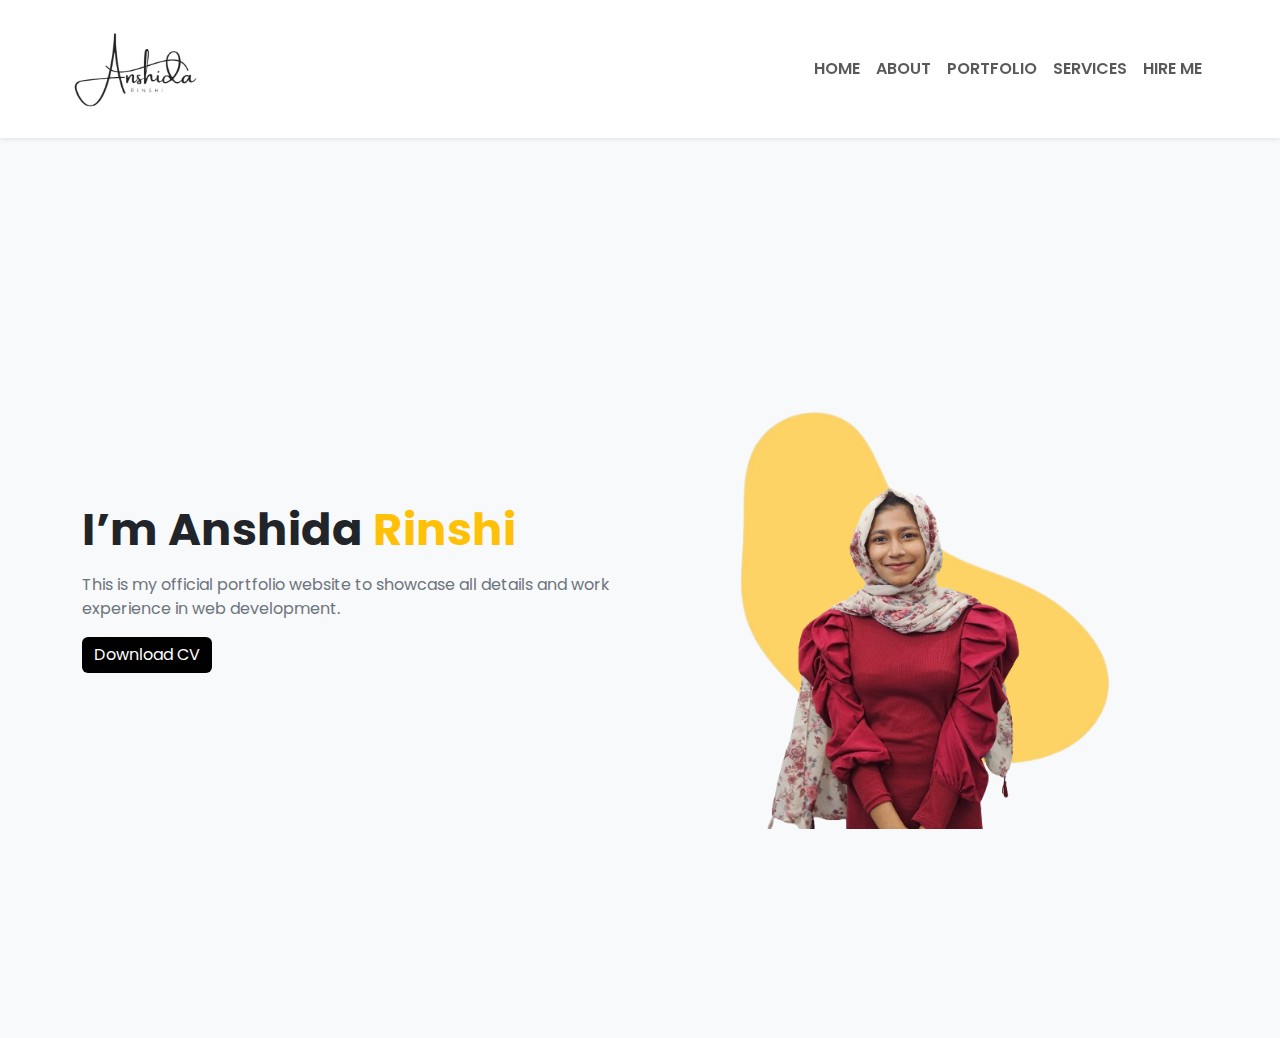
==== index.html @ f3ba5772 "added files" ====
<!DOCTYPE html>
<html lang="en">
<head>
    <meta charset="UTF-8">
    <meta name="viewport" content="width=device-width, initial-scale=1.0">
    <title>Responsive Portfolio - Anshida Rinshi</title>
    <!-- Bootstrap CSS -->
    <link href="https://cdn.jsdelivr.net/npm/bootstrap@5.3.0/dist/css/bootstrap.min.css" rel="stylesheet">
    <!-- Google Fonts -->
    <link href="https://fonts.googleapis.com/css2?family=Poppins:wght@300;400;600&display=swap" rel="stylesheet">
    <!-- Custom CSS -->
    <link rel="stylesheet" href="style.css">
</head>
<body>
    <!-- Navbar -->
    <header class="bg-white shadow-sm py-3 sticky-top">
        <nav class="container navbar navbar-expand-lg navbar-light">
            <!-- Logo Image -->
            <a class="navbar-brand" href="#">
                <img src="images/logo.png" alt="Logo" height="50">
            </a>
            <button class="navbar-toggler" type="button" data-bs-toggle="collapse" data-bs-target="#navbarNav" aria-controls="navbarNav" aria-expanded="false" aria-label="Toggle navigation">
                <span class="navbar-toggler-icon"></span>
            </button>
            <div class="collapse navbar-collapse justify-content-end" id="navbarNav">
                <ul class="navbar-nav">
                    <li class="nav-item">
                        <a class="nav-link fw-semibold" href="#">HOME</a>
                    </li>
                    <li class="nav-item">
                        <a class="nav-link fw-semibold" href="#">ABOUT</a>
                    </li>
                    <li class="nav-item">
                        <a class="nav-link fw-semibold" href="#">PORTFOLIO</a>
                    </li>
                    <li class="nav-item">
                        <a class="nav-link fw-semibold" href="#">SERVICES</a>
                    </li>
                    <li class="nav-item">
                        <a class="nav-link fw-semibold" href="#">HIRE ME</a>
                    </li>
                </ul>
            </div>
        </nav>
    </header>

    <!-- Hero Section -->
    <section class="hero d-flex align-items-center" style="height: 100vh;">
        <div class="container">
            <div class="row align-items-center">
                <!-- Hero Text -->
                <div class="col-lg-6 col-md-6 col-12 text-center text-md-start mb-4 mb-md-0">
                    <h1 class="fw-bold display-4">I’m Anshida <span class="text-warning">Rinshi</span></h1>
                    <p class="text-secondary mt-3">This is my official portfolio website to showcase all details and work experience in web development.</p>
                    <!-- Download CV Button -->
                    <a href="files/cv-anshida rinshi.pdf" class="btn btn-custom" download="CV_Anshida_Rinshi.pdf">Download CV</a>

                </div>
                <!-- Hero Image with Yellow Shape -->
                <div class="col-lg-6 col-md-6 col-12 position-relative text-center">
                    <!-- Yellow Irregular Shape -->
                    <img src="images/yellow-shape.png" alt="Yellow Shape" class="img-fluid position-absolute shape-bg">
                    <!-- Profile Image -->
                    <img src="images/profile.png" alt="Profile Image" class="img-fluid profile-img">
                </div>
        </div>
    </section>

    <!-- Bootstrap Bundle with Popper -->
    <script src="https://cdn.jsdelivr.net/npm/bootstrap@5.3.0/dist/js/bootstrap.bundle.min.js"></script>
</body>
</html>
---- style.css ----
/* General Styles */
body {
    font-family: 'Poppins', sans-serif;
    margin: 0;
    padding: 0;
}

.nav-link {
    transition: color 0.3s ease-in-out;
}

.nav-link:hover {
    color: #f7b731;
}

/* Hero Section */
.hero {
    background-color: #f8f9fa;
    position: relative;
    height: 100vh; /* Full height */
}

.hero h1 {
    font-size: 2.8rem;
    font-weight: 700;
}

.hero p {
    font-size: 1rem;
    color: #6c757d;
}

/* Logo */
.navbar-brand img {
    height: 80px;  /* Adjust this value to increase the logo size */
    width: auto;   /* This ensures the logo maintains its aspect ratio */

}

/* Profile Image and Yellow Shape */
.shape-bg {
    width: 100%;
    max-width: 400px;
    top: 50%;
    left: 50%;
    transform: translate(-50%, -50%) scale(1.1);
    z-index: 0;
    opacity: 0.8;
}

.profile-img {
    position: relative;
    z-index: 1;
    width: 100%;
    max-width: 350px;
    border-radius: 10px;
    margin-top: 1rem;
}

/* Responsive Font Sizes */
@media (max-width: 768px) {
    .hero h1 {
        font-size: 2.2rem;
    }
    .profile-img {
        max-width: 280px;
    }
}

@media (max-width: 576px) {
    .hero h1 {
        font-size: 1.8rem;
    }
    .profile-img {
        max-width: 250px;
    }
}
/* Yellow Shape Hover Effect (Sideways Movement) */
.shape-bg {
    width: 100%;
    max-width: 400px;
    top: 50%;
    left: 50%;
    transform: translate(-50%, -50%) scale(1.1);
    z-index: 0;
    opacity: 0.8;
    transition: transform 0.3s ease; /* Smooth transition for movement */
}

.shape-bg:hover {
    transform: translate(-50%, -50%) scale(1.1) translateX(20px); /* Move the yellow shape to the right */
}
.btn-custom {
    background-color: #000000;  /* Black background */
    color: white;  /* White text color */
    border: none;  /* Remove border */
    transition: background-color 0.3s ease;  /* Smooth transition for hover effect */
}

.btn-custom:hover {
    background-color: #444444;  /* Lighter shade of black (dark gray) on hover */
}
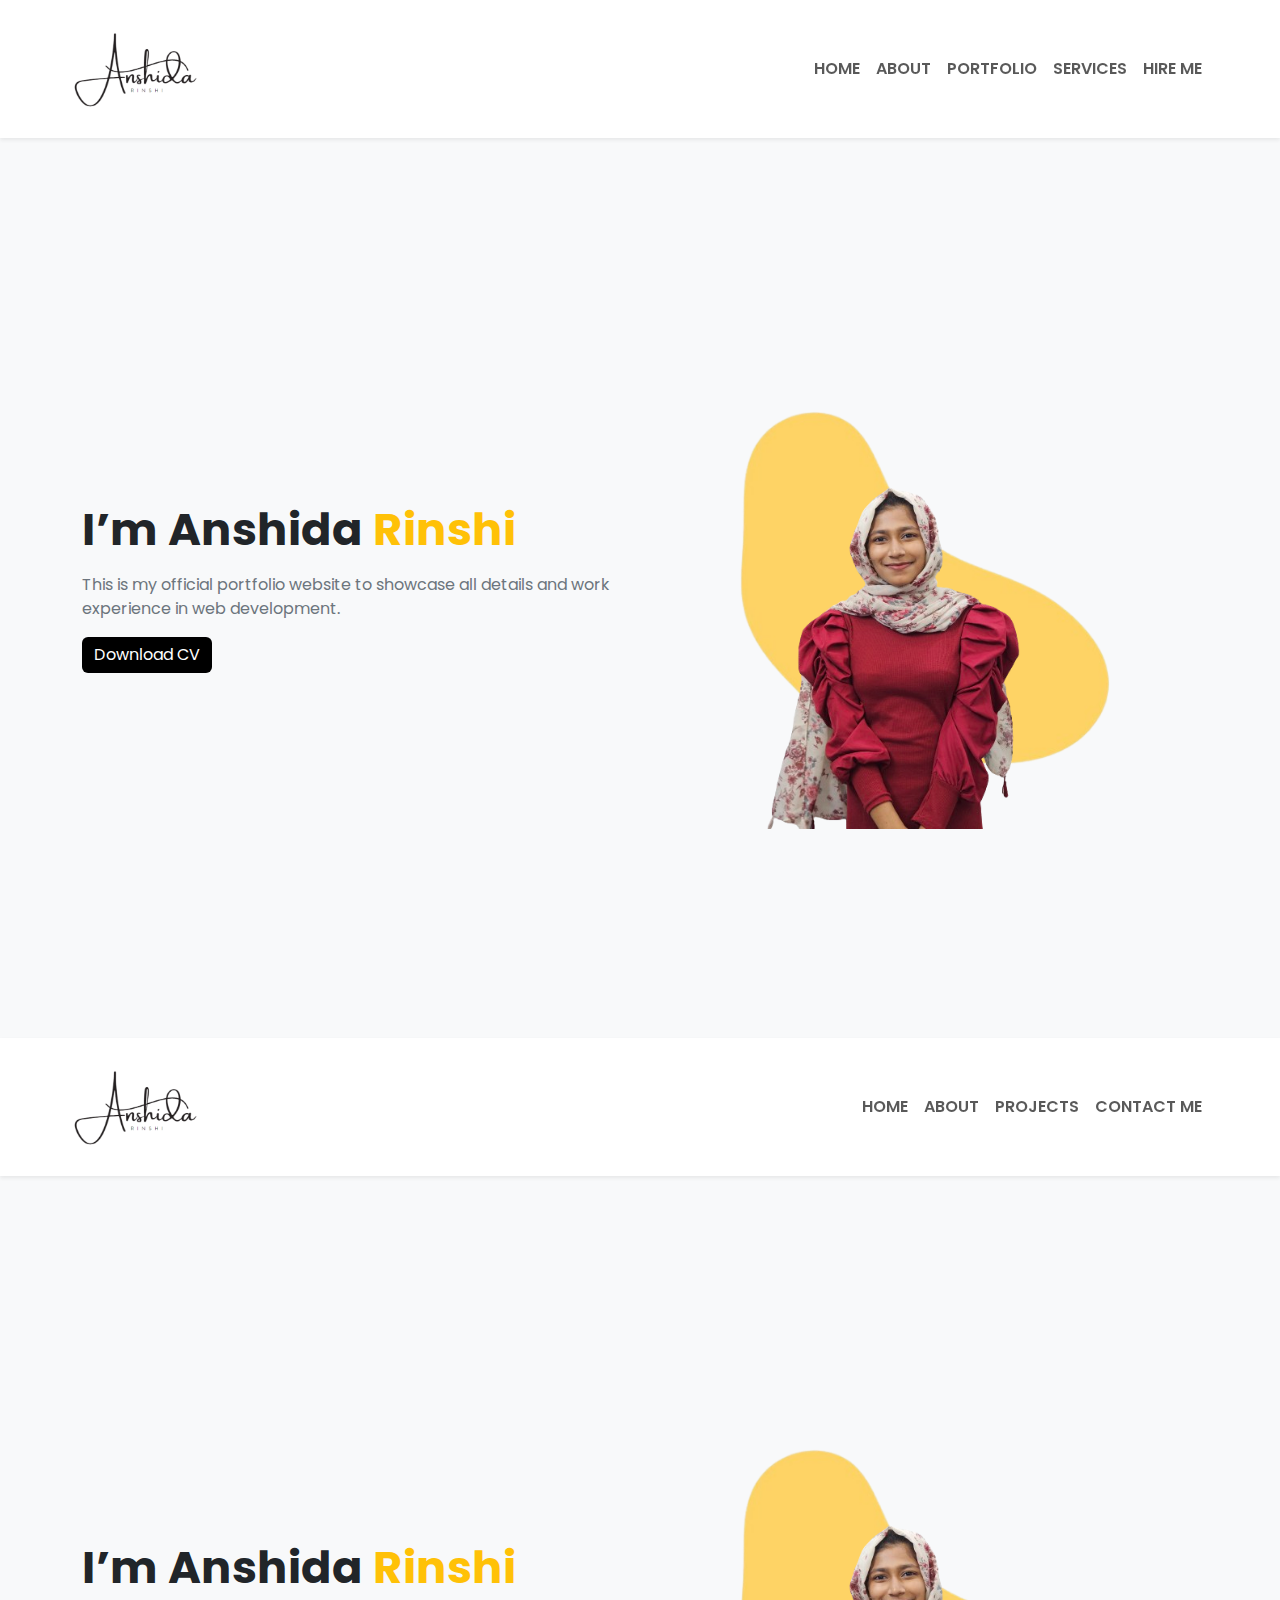
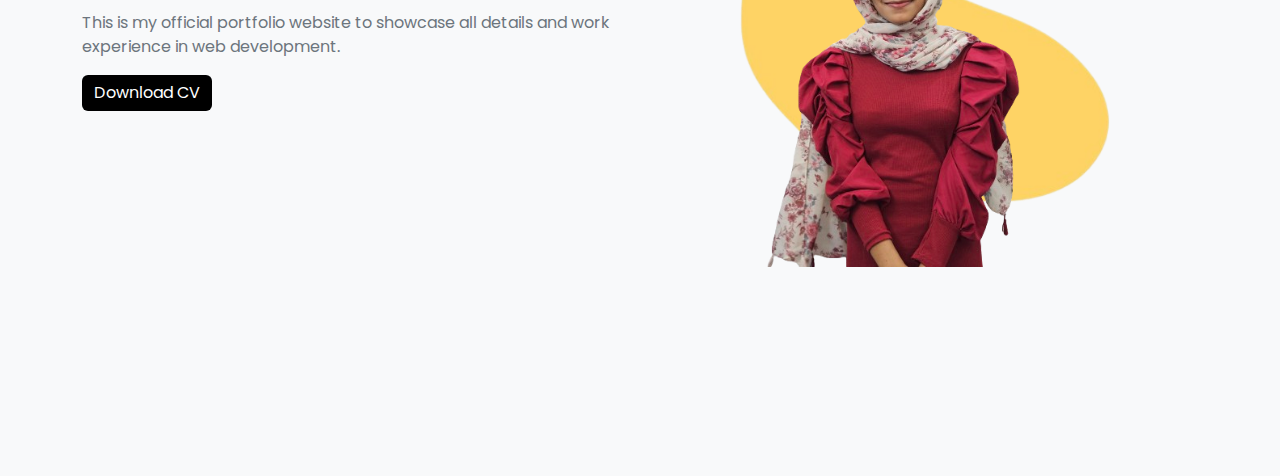
==== commit ddc571c4: "Updated contact page and linked correct repository" ====
--- a/index.html
+++ b/index.html
@@ -1,72 +1,158 @@
-<!DOCTYPE html>
-<html lang="en">
-<head>
-    <meta charset="UTF-8">
-    <meta name="viewport" content="width=device-width, initial-scale=1.0">
-    <title>Responsive Portfolio - Anshida Rinshi</title>
-    <!-- Bootstrap CSS -->
-    <link href="https://cdn.jsdelivr.net/npm/bootstrap@5.3.0/dist/css/bootstrap.min.css" rel="stylesheet">
-    <!-- Google Fonts -->
-    <link href="https://fonts.googleapis.com/css2?family=Poppins:wght@300;400;600&display=swap" rel="stylesheet">
-    <!-- Custom CSS -->
-    <link rel="stylesheet" href="style.css">
-</head>
-<body>
-    <!-- Navbar -->
-    <header class="bg-white shadow-sm py-3 sticky-top">
-        <nav class="container navbar navbar-expand-lg navbar-light">
-            <!-- Logo Image -->
-            <a class="navbar-brand" href="#">
-                <img src="images/logo.png" alt="Logo" height="50">
-            </a>
-            <button class="navbar-toggler" type="button" data-bs-toggle="collapse" data-bs-target="#navbarNav" aria-controls="navbarNav" aria-expanded="false" aria-label="Toggle navigation">
-                <span class="navbar-toggler-icon"></span>
-            </button>
-            <div class="collapse navbar-collapse justify-content-end" id="navbarNav">
-                <ul class="navbar-nav">
-                    <li class="nav-item">
-                        <a class="nav-link fw-semibold" href="#">HOME</a>
-                    </li>
-                    <li class="nav-item">
-                        <a class="nav-link fw-semibold" href="#">ABOUT</a>
-                    </li>
-                    <li class="nav-item">
-                        <a class="nav-link fw-semibold" href="#">PORTFOLIO</a>
-                    </li>
-                    <li class="nav-item">
-                        <a class="nav-link fw-semibold" href="#">SERVICES</a>
-                    </li>
-                    <li class="nav-item">
-                        <a class="nav-link fw-semibold" href="#">HIRE ME</a>
-                    </li>
-                </ul>
-            </div>
-        </nav>
-    </header>
-
-    <!-- Hero Section -->
-    <section class="hero d-flex align-items-center" style="height: 100vh;">
-        <div class="container">
-            <div class="row align-items-center">
-                <!-- Hero Text -->
-                <div class="col-lg-6 col-md-6 col-12 text-center text-md-start mb-4 mb-md-0">
-                    <h1 class="fw-bold display-4">I’m Anshida <span class="text-warning">Rinshi</span></h1>
-                    <p class="text-secondary mt-3">This is my official portfolio website to showcase all details and work experience in web development.</p>
-                    <!-- Download CV Button -->
-                    <a href="files/cv-anshida rinshi.pdf" class="btn btn-custom" download="CV_Anshida_Rinshi.pdf">Download CV</a>
-
-                </div>
-                <!-- Hero Image with Yellow Shape -->
-                <div class="col-lg-6 col-md-6 col-12 position-relative text-center">
-                    <!-- Yellow Irregular Shape -->
-                    <img src="images/yellow-shape.png" alt="Yellow Shape" class="img-fluid position-absolute shape-bg">
-                    <!-- Profile Image -->
-                    <img src="images/profile.png" alt="Profile Image" class="img-fluid profile-img">
-                </div>
-        </div>
-    </section>
-
-    <!-- Bootstrap Bundle with Popper -->
-    <script src="https://cdn.jsdelivr.net/npm/bootstrap@5.3.0/dist/js/bootstrap.bundle.min.js"></script>
-</body>
-</html>
+<!DOCTYPE html>
+<html lang="en">
+<head>
+    <meta charset="UTF-8">
+    <meta name="viewport" content="width=device-width, initial-scale=1.0">
+    <title>Responsive Portfolio - Anshida Rinshi</title>
+    <!-- Bootstrap CSS -->
+    <link href="https://cdn.jsdelivr.net/npm/bootstrap@5.3.0/dist/css/bootstrap.min.css" rel="stylesheet">
+    <!-- Google Fonts -->
+    <link href="https://fonts.googleapis.com/css2?family=Poppins:wght@300;400;600&display=swap" rel="stylesheet">
+    <!-- Custom CSS -->
+    <link rel="stylesheet" href="style.css">
+</head>
+<body>
+    <!-- Navbar -->
+    <header class="bg-white shadow-sm py-3 sticky-top">
+        <nav class="container navbar navbar-expand-lg navbar-light">
+            <!-- Logo Image -->
+            <a class="navbar-brand" href="#">
+                <img src="images/logo.png" alt="Logo" height="50">
+            </a>
+            <button class="navbar-toggler" type="button" data-bs-toggle="collapse" data-bs-target="#navbarNav" aria-controls="navbarNav" aria-expanded="false" aria-label="Toggle navigation">
+                <span class="navbar-toggler-icon"></span>
+            </button>
+            <div class="collapse navbar-collapse justify-content-end" id="navbarNav">
+                <ul class="navbar-nav">
+                    <li class="nav-item">
+                        <a class="nav-link fw-semibold" href="#">HOME</a>
+                    </li>
+                    <li class="nav-item">
+                        <a class="nav-link fw-semibold" href="#">ABOUT</a>
+                    </li>
+                    <li class="nav-item">
+                        <a class="nav-link fw-semibold" href="#">PORTFOLIO</a>
+                    </li>
+                    <li class="nav-item">
+                        <a class="nav-link fw-semibold" href="#">SERVICES</a>
+                    </li>
+                    <li class="nav-item">
+                        <a class="nav-link fw-semibold" href="#">HIRE ME</a>
+                    </li>
+                </ul>
+            </div>
+        </nav>
+    </header>
+
+    <!-- Hero Section -->
+    <section class="hero d-flex align-items-center" style="height: 100vh;">
+        <div class="container">
+            <div class="row align-items-center">
+                <!-- Hero Text -->
+                <div class="col-lg-6 col-md-6 col-12 text-center text-md-start mb-4 mb-md-0">
+                    <h1 class="fw-bold display-4">I’m Anshida <span class="text-warning">Rinshi</span></h1>
+                    <p class="text-secondary mt-3">This is my official portfolio website to showcase all details and work experience in web development.</p>
+                    <!-- Download CV Button -->
+                    <a href="files/cv-anshida rinshi.pdf" class="btn btn-custom" download="CV_Anshida_Rinshi.pdf">Download CV</a>
+
+                </div>
+                <!-- Hero Image with Yellow Shape -->
+                <div class="col-lg-6 col-md-6 col-12 position-relative text-center">
+                    <!-- Yellow Irregular Shape -->
+                    <img src="images/yellow-shape.png" alt="Yellow Shape" class="img-fluid position-absolute shape-bg">
+                    <!-- Profile Image -->
+                    <img src="images/profile.png" alt="Profile Image" class="img-fluid profile-img">
+                </div>
+        </div>
+    </section>
+
+    <!-- Bootstrap Bundle with Popper -->
+    <script src="https://cdn.jsdelivr.net/npm/bootstrap@5.3.0/dist/js/bootstrap.bundle.min.js"></script>
+</body>
+</html>
+
+<!DOCTYPE html>
+<html lang="en">
+<head>
+    <meta charset="UTF-8">
+    <meta name="viewport" content="width=device-width, initial-scale=1.0">
+    <title>Responsive Portfolio - Anshida Rinshi</title>
+    <!-- Bootstrap CSS -->
+    <link href="https://cdn.jsdelivr.net/npm/bootstrap@5.3.0/dist/css/bootstrap.min.css" rel="stylesheet">
+    <!-- Google Fonts -->
+    <link href="https://fonts.googleapis.com/css2?family=Poppins:wght@300;400;600&display=swap" rel="stylesheet">
+    <!-- Custom CSS -->
+    <link rel="stylesheet" href="style.css">
+</head>
+<body>
+    <!-- Navbar -->
+    <header class="bg-white shadow-sm py-3 sticky-top">
+        <nav class="container navbar navbar-expand-lg navbar-light">
+            <!-- Logo Image -->
+            <a class="navbar-brand" href="#">
+                <img src="images/logo.png" alt="Logo" height="50">
+            </a>
+            <button class="navbar-toggler" type="button" data-bs-toggle="collapse" data-bs-target="#navbarNav" aria-controls="navbarNav" aria-expanded="false" aria-label="Toggle navigation">
+                <span class="navbar-toggler-icon"></span>
+            </button>
+            <div class="collapse navbar-collapse justify-content-end" id="navbarNav">
+                <ul class="navbar-nav">
+                    <li class="nav-item">
+                        <a class="nav-link fw-semibold" href="index.html">HOME</a>
+                    </li>
+                    <li class="nav-item">
+                        <a class="nav-link fw-semibold" href="about.html">ABOUT</a>
+                    </li>
+                    <li class="nav-item">
+                        <a class="nav-link fw-semibold" href="projects.html">PROJECTS</a>
+                    </li>
+                    <li class="nav-item">
+                        <a class="nav-link fw-semibold" href="contact.html">CONTACT ME</a>
+                    </li>
+                </ul>
+            </div>
+        </nav>
+    </header>
+
+    <!-- Hero Section -->
+    <section class="hero d-flex align-items-center" style="height: 100vh;">
+        <div class="container">
+            <div class="row align-items-center">
+                <!-- Hero Text -->
+                <div class="col-lg-6 col-md-6 col-12 text-center text-md-start mb-4 mb-md-0">
+                    <h1 class="fw-bold display-4">I’m Anshida <span class="text-warning">Rinshi</span></h1>
+                    <p class="text-secondary mt-3">This is my official portfolio website to showcase all details and work experience in web development.</p>
+                    <!-- Download CV Button -->
+                    <a href="files/cv-anshida rinshi.pdf" class="btn btn-custom" download="CV_Anshida_Rinshi.pdf">Download CV</a>
+
+                </div>
+                <!-- Hero Image with Yellow Shape -->
+                <div class="col-lg-6 col-md-6 col-12 position-relative text-center">
+                    <!-- Yellow Irregular Shape -->
+                    <img src="images/yellow-shape.png" alt="Yellow Shape" class="img-fluid position-absolute shape-bg">
+                    <!-- Profile Image -->
+                    <img src="images/profile.png" alt="Profile Image" class="img-fluid profile-img">
+                </div>
+        </div>
+    </section>
+    <script>
+        document.querySelectorAll('a[href^="#"]').forEach(anchor => {
+            anchor.addEventListener('click', function (e) {
+                e.preventDefault();
+    
+                const targetId = this.getAttribute('href').substring(1);
+                const targetElement = document.getElementById(targetId);
+    
+                if (targetElement) {
+                    window.scrollTo({
+                        top: targetElement.offsetTop,
+                        behavior: 'smooth'
+                    });
+                }
+            });
+        });
+    </script>
+    <!-- Bootstrap Bundle with Popper -->
+    <script src="https://cdn.jsdelivr.net/npm/bootstrap@5.3.0/dist/js/bootstrap.bundle.min.js"></script>
+</body>
+</html>
--- a/style.css
+++ b/style.css
@@ -1,102 +1,205 @@
-/* General Styles */
-body {
-    font-family: 'Poppins', sans-serif;
-    margin: 0;
-    padding: 0;
-}
-
-.nav-link {
-    transition: color 0.3s ease-in-out;
-}
-
-.nav-link:hover {
-    color: #f7b731;
-}
-
-/* Hero Section */
-.hero {
-    background-color: #f8f9fa;
-    position: relative;
-    height: 100vh; /* Full height */
-}
-
-.hero h1 {
-    font-size: 2.8rem;
-    font-weight: 700;
-}
-
-.hero p {
-    font-size: 1rem;
-    color: #6c757d;
-}
-
-/* Logo */
-.navbar-brand img {
-    height: 80px;  /* Adjust this value to increase the logo size */
-    width: auto;   /* This ensures the logo maintains its aspect ratio */
-
-}
-
-/* Profile Image and Yellow Shape */
-.shape-bg {
-    width: 100%;
-    max-width: 400px;
-    top: 50%;
-    left: 50%;
-    transform: translate(-50%, -50%) scale(1.1);
-    z-index: 0;
-    opacity: 0.8;
-}
-
-.profile-img {
-    position: relative;
-    z-index: 1;
-    width: 100%;
-    max-width: 350px;
-    border-radius: 10px;
-    margin-top: 1rem;
-}
-
-/* Responsive Font Sizes */
-@media (max-width: 768px) {
-    .hero h1 {
-        font-size: 2.2rem;
-    }
-    .profile-img {
-        max-width: 280px;
-    }
-}
-
-@media (max-width: 576px) {
-    .hero h1 {
-        font-size: 1.8rem;
-    }
-    .profile-img {
-        max-width: 250px;
-    }
-}
-/* Yellow Shape Hover Effect (Sideways Movement) */
-.shape-bg {
-    width: 100%;
-    max-width: 400px;
-    top: 50%;
-    left: 50%;
-    transform: translate(-50%, -50%) scale(1.1);
-    z-index: 0;
-    opacity: 0.8;
-    transition: transform 0.3s ease; /* Smooth transition for movement */
-}
-
-.shape-bg:hover {
-    transform: translate(-50%, -50%) scale(1.1) translateX(20px); /* Move the yellow shape to the right */
-}
-.btn-custom {
-    background-color: #000000;  /* Black background */
-    color: white;  /* White text color */
-    border: none;  /* Remove border */
-    transition: background-color 0.3s ease;  /* Smooth transition for hover effect */
-}
-
-.btn-custom:hover {
-    background-color: #444444;  /* Lighter shade of black (dark gray) on hover */
-}
+/* General Styles */
+body {
+    font-family: 'Poppins', sans-serif;
+    margin: 0;
+    padding: 0;
+}
+
+.nav-link {
+    transition: color 0.3s ease-in-out;
+}
+
+.nav-link:hover {
+    color: #f7b731;
+}
+
+/* Hero Section */
+.hero {
+    background-color: #f8f9fa;
+    position: relative;
+    height: 100vh; /* Full height */
+}
+
+.hero h1 {
+    font-size: 2.8rem;
+    font-weight: 700;
+}
+
+.hero p {
+    font-size: 1rem;
+    color: #6c757d;
+}
+
+/* Logo */
+.navbar-brand img {
+    height: 80px;  /* Adjust this value to increase the logo size */
+    width: auto;   /* This ensures the logo maintains its aspect ratio */
+
+}
+
+/* Profile Image and Yellow Shape */
+.shape-bg {
+    width: 100%;
+    max-width: 400px;
+    top: 50%;
+    left: 50%;
+    transform: translate(-50%, -50%) scale(1.1);
+    z-index: 0;
+    opacity: 0.8;
+}
+
+.profile-img {
+    position: relative;
+    z-index: 1;
+    width: 100%;
+    max-width: 350px;
+    border-radius: 10px;
+    margin-top: 1rem;
+}
+
+/* Responsive Font Sizes */
+@media (max-width: 768px) {
+    .hero h1 {
+        font-size: 2.2rem;
+    }
+    .profile-img {
+        max-width: 280px;
+    }
+}
+
+@media (max-width: 576px) {
+    .hero h1 {
+        font-size: 1.8rem;
+    }
+    .profile-img {
+        max-width: 250px;
+    }
+}
+/* Yellow Shape Hover Effect (Sideways Movement) */
+.shape-bg {
+    width: 100%;
+    max-width: 400px;
+    top: 50%;
+    left: 50%;
+    transform: translate(-50%, -50%) scale(1.1);
+    z-index: 0;
+    opacity: 0.8;
+    transition: transform 0.3s ease; /* Smooth transition for movement */
+}
+
+.shape-bg:hover {
+    transform: translate(-50%, -50%) scale(1.1) translateX(20px); /* Move the yellow shape to the right */
+}
+.btn-custom {
+    background-color: #000000;  /* Black background */
+    color: white;  /* White text color */
+    border: none;  /* Remove border */
+    transition: background-color 0.3s ease;  /* Smooth transition for hover effect */
+}
+
+.btn-custom:hover {
+    background-color: #444444;  /* Lighter shade of black (dark gray) on hover */
+}
+
+/* General Styles */
+body {
+    font-family: 'Poppins', sans-serif;
+    margin: 0;
+    padding: 0;
+}
+
+.nav-link {
+    transition: color 0.3s ease-in-out;
+}
+
+.nav-link:hover {
+    color: #f7b731;
+}
+
+/* Hero Section */
+.hero {
+    background-color: #f8f9fa;
+    position: relative;
+    height: 100vh; /* Full height */
+}
+
+.hero h1 {
+    font-size: 2.8rem;
+    font-weight: 700;
+}
+
+.hero p {
+    font-size: 1rem;
+    color: #6c757d;
+}
+
+/* Logo */
+.navbar-brand img {
+    height: 80px;  /* Adjust this value to increase the logo size */
+    width: auto;   /* This ensures the logo maintains its aspect ratio */
+
+}
+
+/* Profile Image and Yellow Shape */
+.shape-bg {
+    width: 100%;
+    max-width: 400px;
+    top: 50%;
+    left: 50%;
+    transform: translate(-50%, -50%) scale(1.1);
+    z-index: 0;
+    opacity: 0.8;
+}
+
+.profile-img {
+    position: relative;
+    z-index: 1;
+    width: 100%;
+    max-width: 350px;
+    border-radius: 10px;
+    margin-top: 1rem;
+}
+
+/* Responsive Font Sizes */
+@media (max-width: 768px) {
+    .hero h1 {
+        font-size: 2.2rem;
+    }
+    .profile-img {
+        max-width: 280px;
+    }
+}
+
+@media (max-width: 576px) {
+    .hero h1 {
+        font-size: 1.8rem;
+    }
+    .profile-img {
+        max-width: 250px;
+    }
+}
+/* Yellow Shape Hover Effect (Sideways Movement) */
+.shape-bg {
+    width: 100%;
+    max-width: 400px;
+    top: 50%;
+    left: 50%;
+    transform: translate(-50%, -50%) scale(1.1);
+    z-index: 0;
+    opacity: 0.8;
+    transition: transform 0.3s ease; /* Smooth transition for movement */
+}
+
+.shape-bg:hover {
+    transform: translate(-50%, -50%) scale(1.1) translateX(20px); /* Move the yellow shape to the right */
+}
+.btn-custom {
+    background-color: #000000;  /* Black background */
+    color: white;  /* White text color */
+    border: none;  /* Remove border */
+    transition: background-color 0.3s ease;  /* Smooth transition for hover effect */
+}
+
+.btn-custom:hover {
+    background-color: #444444;  /* Lighter shade of black (dark gray) on hover */
+}
--- a/style.css
+++ b/style.css
@@ -1,102 +1,205 @@
-/* General Styles */
-body {
-    font-family: 'Poppins', sans-serif;
-    margin: 0;
-    padding: 0;
-}
-
-.nav-link {
-    transition: color 0.3s ease-in-out;
-}
-
-.nav-link:hover {
-    color: #f7b731;
-}
-
-/* Hero Section */
-.hero {
-    background-color: #f8f9fa;
-    position: relative;
-    height: 100vh; /* Full height */
-}
-
-.hero h1 {
-    font-size: 2.8rem;
-    font-weight: 700;
-}
-
-.hero p {
-    font-size: 1rem;
-    color: #6c757d;
-}
-
-/* Logo */
-.navbar-brand img {
-    height: 80px;  /* Adjust this value to increase the logo size */
-    width: auto;   /* This ensures the logo maintains its aspect ratio */
-
-}
-
-/* Profile Image and Yellow Shape */
-.shape-bg {
-    width: 100%;
-    max-width: 400px;
-    top: 50%;
-    left: 50%;
-    transform: translate(-50%, -50%) scale(1.1);
-    z-index: 0;
-    opacity: 0.8;
-}
-
-.profile-img {
-    position: relative;
-    z-index: 1;
-    width: 100%;
-    max-width: 350px;
-    border-radius: 10px;
-    margin-top: 1rem;
-}
-
-/* Responsive Font Sizes */
-@media (max-width: 768px) {
-    .hero h1 {
-        font-size: 2.2rem;
-    }
-    .profile-img {
-        max-width: 280px;
-    }
-}
-
-@media (max-width: 576px) {
-    .hero h1 {
-        font-size: 1.8rem;
-    }
-    .profile-img {
-        max-width: 250px;
-    }
-}
-/* Yellow Shape Hover Effect (Sideways Movement) */
-.shape-bg {
-    width: 100%;
-    max-width: 400px;
-    top: 50%;
-    left: 50%;
-    transform: translate(-50%, -50%) scale(1.1);
-    z-index: 0;
-    opacity: 0.8;
-    transition: transform 0.3s ease; /* Smooth transition for movement */
-}
-
-.shape-bg:hover {
-    transform: translate(-50%, -50%) scale(1.1) translateX(20px); /* Move the yellow shape to the right */
-}
-.btn-custom {
-    background-color: #000000;  /* Black background */
-    color: white;  /* White text color */
-    border: none;  /* Remove border */
-    transition: background-color 0.3s ease;  /* Smooth transition for hover effect */
-}
-
-.btn-custom:hover {
-    background-color: #444444;  /* Lighter shade of black (dark gray) on hover */
-}
+/* General Styles */
+body {
+    font-family: 'Poppins', sans-serif;
+    margin: 0;
+    padding: 0;
+}
+
+.nav-link {
+    transition: color 0.3s ease-in-out;
+}
+
+.nav-link:hover {
+    color: #f7b731;
+}
+
+/* Hero Section */
+.hero {
+    background-color: #f8f9fa;
+    position: relative;
+    height: 100vh; /* Full height */
+}
+
+.hero h1 {
+    font-size: 2.8rem;
+    font-weight: 700;
+}
+
+.hero p {
+    font-size: 1rem;
+    color: #6c757d;
+}
+
+/* Logo */
+.navbar-brand img {
+    height: 80px;  /* Adjust this value to increase the logo size */
+    width: auto;   /* This ensures the logo maintains its aspect ratio */
+
+}
+
+/* Profile Image and Yellow Shape */
+.shape-bg {
+    width: 100%;
+    max-width: 400px;
+    top: 50%;
+    left: 50%;
+    transform: translate(-50%, -50%) scale(1.1);
+    z-index: 0;
+    opacity: 0.8;
+}
+
+.profile-img {
+    position: relative;
+    z-index: 1;
+    width: 100%;
+    max-width: 350px;
+    border-radius: 10px;
+    margin-top: 1rem;
+}
+
+/* Responsive Font Sizes */
+@media (max-width: 768px) {
+    .hero h1 {
+        font-size: 2.2rem;
+    }
+    .profile-img {
+        max-width: 280px;
+    }
+}
+
+@media (max-width: 576px) {
+    .hero h1 {
+        font-size: 1.8rem;
+    }
+    .profile-img {
+        max-width: 250px;
+    }
+}
+/* Yellow Shape Hover Effect (Sideways Movement) */
+.shape-bg {
+    width: 100%;
+    max-width: 400px;
+    top: 50%;
+    left: 50%;
+    transform: translate(-50%, -50%) scale(1.1);
+    z-index: 0;
+    opacity: 0.8;
+    transition: transform 0.3s ease; /* Smooth transition for movement */
+}
+
+.shape-bg:hover {
+    transform: translate(-50%, -50%) scale(1.1) translateX(20px); /* Move the yellow shape to the right */
+}
+.btn-custom {
+    background-color: #000000;  /* Black background */
+    color: white;  /* White text color */
+    border: none;  /* Remove border */
+    transition: background-color 0.3s ease;  /* Smooth transition for hover effect */
+}
+
+.btn-custom:hover {
+    background-color: #444444;  /* Lighter shade of black (dark gray) on hover */
+}
+
+/* General Styles */
+body {
+    font-family: 'Poppins', sans-serif;
+    margin: 0;
+    padding: 0;
+}
+
+.nav-link {
+    transition: color 0.3s ease-in-out;
+}
+
+.nav-link:hover {
+    color: #f7b731;
+}
+
+/* Hero Section */
+.hero {
+    background-color: #f8f9fa;
+    position: relative;
+    height: 100vh; /* Full height */
+}
+
+.hero h1 {
+    font-size: 2.8rem;
+    font-weight: 700;
+}
+
+.hero p {
+    font-size: 1rem;
+    color: #6c757d;
+}
+
+/* Logo */
+.navbar-brand img {
+    height: 80px;  /* Adjust this value to increase the logo size */
+    width: auto;   /* This ensures the logo maintains its aspect ratio */
+
+}
+
+/* Profile Image and Yellow Shape */
+.shape-bg {
+    width: 100%;
+    max-width: 400px;
+    top: 50%;
+    left: 50%;
+    transform: translate(-50%, -50%) scale(1.1);
+    z-index: 0;
+    opacity: 0.8;
+}
+
+.profile-img {
+    position: relative;
+    z-index: 1;
+    width: 100%;
+    max-width: 350px;
+    border-radius: 10px;
+    margin-top: 1rem;
+}
+
+/* Responsive Font Sizes */
+@media (max-width: 768px) {
+    .hero h1 {
+        font-size: 2.2rem;
+    }
+    .profile-img {
+        max-width: 280px;
+    }
+}
+
+@media (max-width: 576px) {
+    .hero h1 {
+        font-size: 1.8rem;
+    }
+    .profile-img {
+        max-width: 250px;
+    }
+}
+/* Yellow Shape Hover Effect (Sideways Movement) */
+.shape-bg {
+    width: 100%;
+    max-width: 400px;
+    top: 50%;
+    left: 50%;
+    transform: translate(-50%, -50%) scale(1.1);
+    z-index: 0;
+    opacity: 0.8;
+    transition: transform 0.3s ease; /* Smooth transition for movement */
+}
+
+.shape-bg:hover {
+    transform: translate(-50%, -50%) scale(1.1) translateX(20px); /* Move the yellow shape to the right */
+}
+.btn-custom {
+    background-color: #000000;  /* Black background */
+    color: white;  /* White text color */
+    border: none;  /* Remove border */
+    transition: background-color 0.3s ease;  /* Smooth transition for hover effect */
+}
+
+.btn-custom:hover {
+    background-color: #444444;  /* Lighter shade of black (dark gray) on hover */
+}
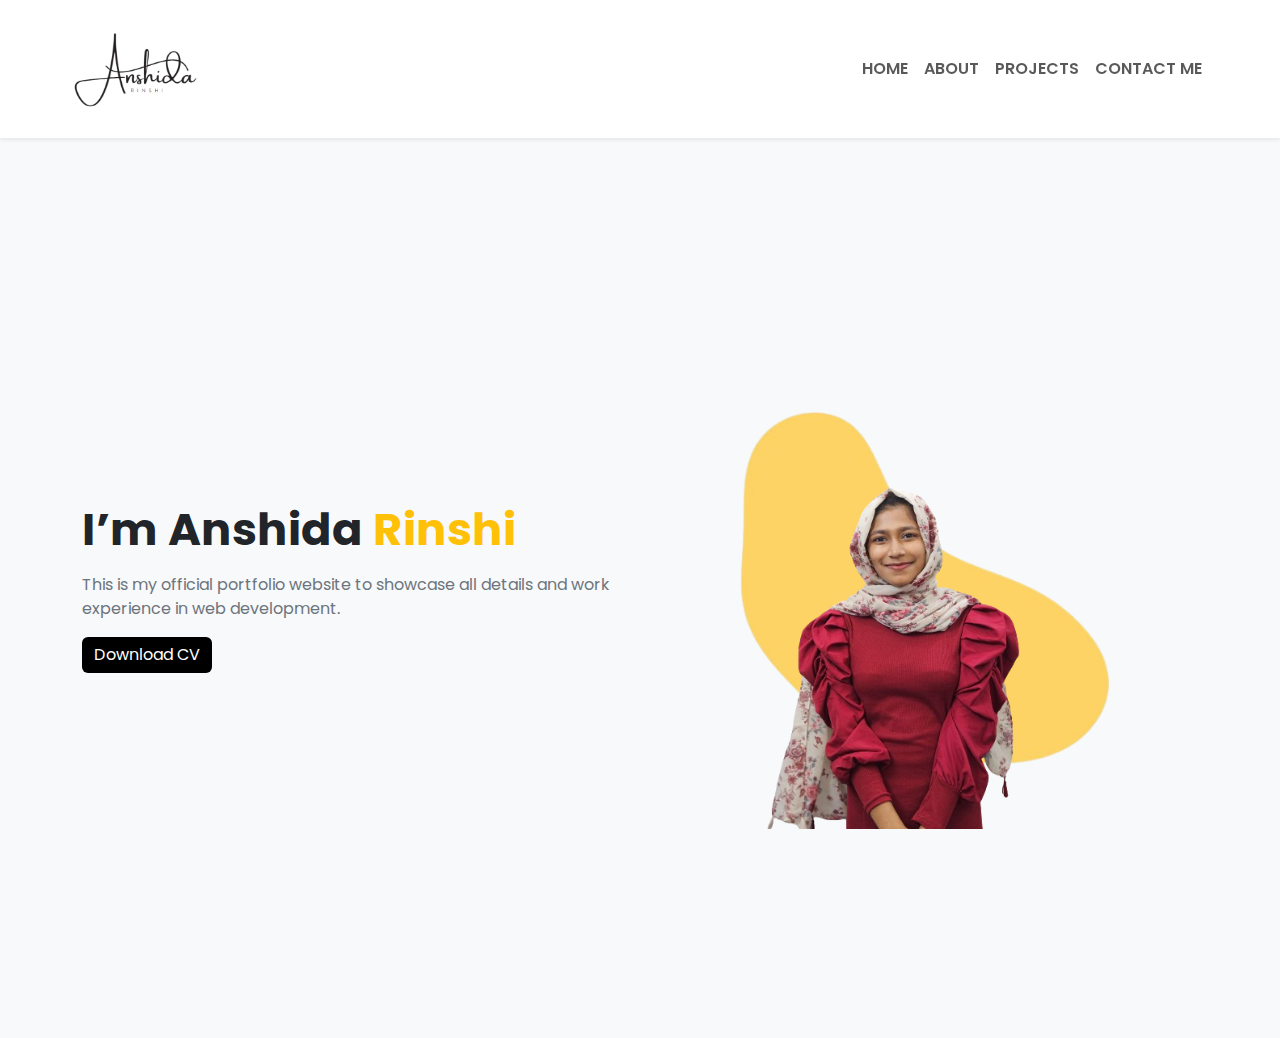
==== commit b00505ce: "Updated contact page and linked correct repositoryconflict corrected" ====
--- a/index.html
+++ b/index.html
@@ -1,76 +1,3 @@
-<!DOCTYPE html>
-<html lang="en">
-<head>
-    <meta charset="UTF-8">
-    <meta name="viewport" content="width=device-width, initial-scale=1.0">
-    <title>Responsive Portfolio - Anshida Rinshi</title>
-    <!-- Bootstrap CSS -->
-    <link href="https://cdn.jsdelivr.net/npm/bootstrap@5.3.0/dist/css/bootstrap.min.css" rel="stylesheet">
-    <!-- Google Fonts -->
-    <link href="https://fonts.googleapis.com/css2?family=Poppins:wght@300;400;600&display=swap" rel="stylesheet">
-    <!-- Custom CSS -->
-    <link rel="stylesheet" href="style.css">
-</head>
-<body>
-    <!-- Navbar -->
-    <header class="bg-white shadow-sm py-3 sticky-top">
-        <nav class="container navbar navbar-expand-lg navbar-light">
-            <!-- Logo Image -->
-            <a class="navbar-brand" href="#">
-                <img src="images/logo.png" alt="Logo" height="50">
-            </a>
-            <button class="navbar-toggler" type="button" data-bs-toggle="collapse" data-bs-target="#navbarNav" aria-controls="navbarNav" aria-expanded="false" aria-label="Toggle navigation">
-                <span class="navbar-toggler-icon"></span>
-            </button>
-            <div class="collapse navbar-collapse justify-content-end" id="navbarNav">
-                <ul class="navbar-nav">
-                    <li class="nav-item">
-                        <a class="nav-link fw-semibold" href="#">HOME</a>
-                    </li>
-                    <li class="nav-item">
-                        <a class="nav-link fw-semibold" href="#">ABOUT</a>
-                    </li>
-                    <li class="nav-item">
-                        <a class="nav-link fw-semibold" href="#">PORTFOLIO</a>
-                    </li>
-                    <li class="nav-item">
-                        <a class="nav-link fw-semibold" href="#">SERVICES</a>
-                    </li>
-                    <li class="nav-item">
-                        <a class="nav-link fw-semibold" href="#">HIRE ME</a>
-                    </li>
-                </ul>
-            </div>
-        </nav>
-    </header>
-
-    <!-- Hero Section -->
-    <section class="hero d-flex align-items-center" style="height: 100vh;">
-        <div class="container">
-            <div class="row align-items-center">
-                <!-- Hero Text -->
-                <div class="col-lg-6 col-md-6 col-12 text-center text-md-start mb-4 mb-md-0">
-                    <h1 class="fw-bold display-4">I’m Anshida <span class="text-warning">Rinshi</span></h1>
-                    <p class="text-secondary mt-3">This is my official portfolio website to showcase all details and work experience in web development.</p>
-                    <!-- Download CV Button -->
-                    <a href="files/cv-anshida rinshi.pdf" class="btn btn-custom" download="CV_Anshida_Rinshi.pdf">Download CV</a>
-
-                </div>
-                <!-- Hero Image with Yellow Shape -->
-                <div class="col-lg-6 col-md-6 col-12 position-relative text-center">
-                    <!-- Yellow Irregular Shape -->
-                    <img src="images/yellow-shape.png" alt="Yellow Shape" class="img-fluid position-absolute shape-bg">
-                    <!-- Profile Image -->
-                    <img src="images/profile.png" alt="Profile Image" class="img-fluid profile-img">
-                </div>
-        </div>
-    </section>
-
-    <!-- Bootstrap Bundle with Popper -->
-    <script src="https://cdn.jsdelivr.net/npm/bootstrap@5.3.0/dist/js/bootstrap.bundle.min.js"></script>
-</body>
-</html>
-
 <!DOCTYPE html>
 <html lang="en">
 <head>
